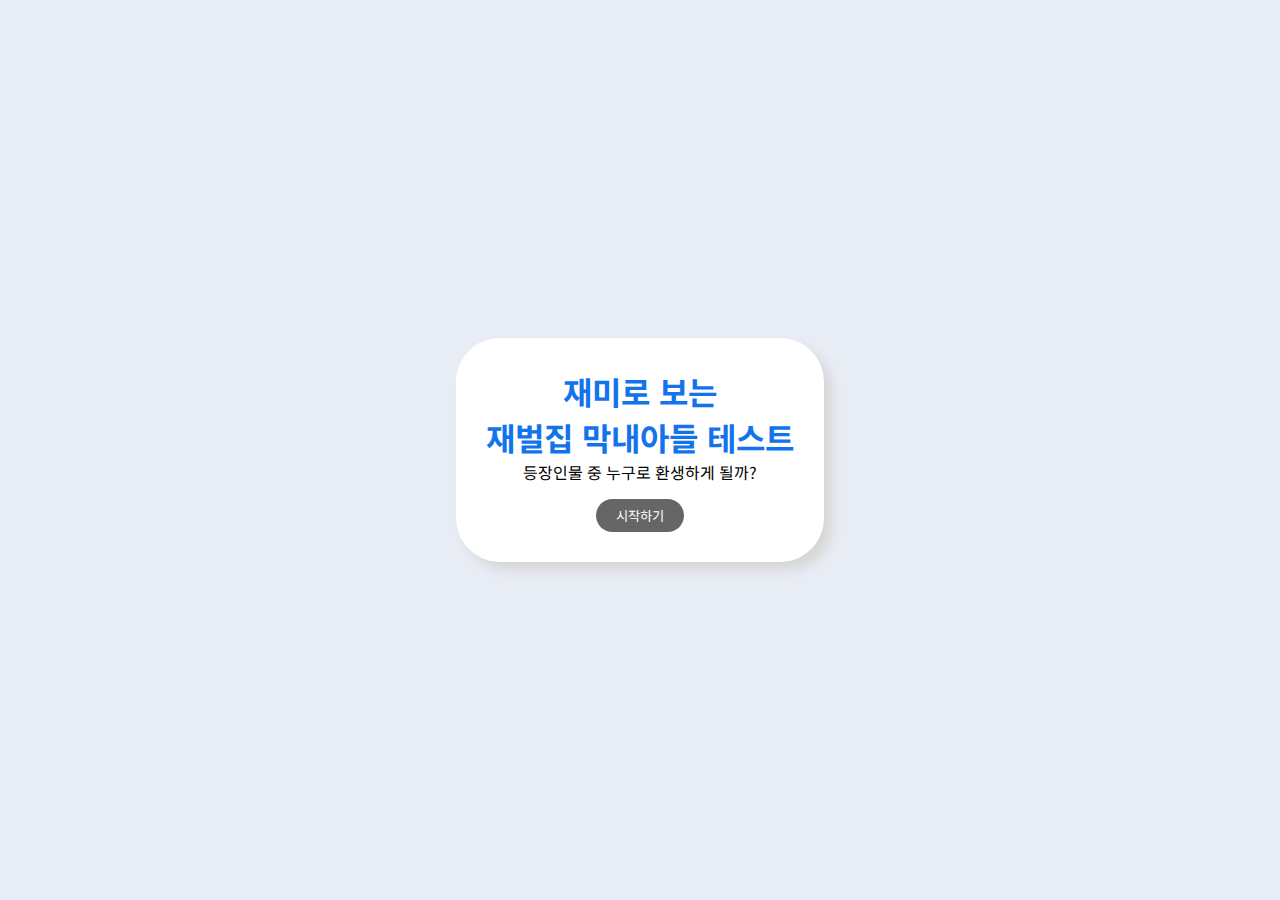
==== index.html @ 8c8dd534 "링크 url 수정" ====
<!DOCTYPE html>
<html lang="ko">

<head>
    <meta charset="UTF-8">
    <meta http-equiv="X-UA-Compatible" content="IE=edge">
    <meta name="viewport" content="width=device-width, initial-scale=1.0">
    <link rel="stylesheet" href="css/index.css">
    <link rel="preconnect" href="https://fonts.googleapis.com">
    <link rel="preconnect" href="https://fonts.gstatic.com" crossorigin>
    <link href="https://fonts.googleapis.com/css2?family=Noto+Sans+KR:wght@100;300;400;500;700;900&display=swap"
        rel="stylesheet">
    <title>재벌집 막내아들 - 만약에 내가 환생한다면 누구로?</title>
</head>

<body>
    <section id="main">
        <div class="container">
            <h1>재미로 보는</h1>
            <h1>재벌집 막내아들 테스트</h1>
            <p>등장인물 중 누구로 환생하게 될까?</p>
            <button onclick="begin()">시작하기</button>
        </div>
    </section>
    <section id="qna" style="display: none">
        <div class="container">
            <h1 id="quesqion"></h1>
            <div id="answer_box">
            </div>
            <div class="status">
                <div class="status_bar"></div>
            </div>
        </div>
    </section>
    <section id="result" style="display: none">
        <div class="container">
            <h1>나의 환생은?</h1>
            <h2 class="result_name"></h2>
            <div class="result_img"></div>
            <p class="result_desc"></p>
            <div class="btn_wrap">
                <button onclick="setShare()">공유하기</button>
                <button onclick="reFrash()">다시하기</button>
            </div>
        </div>
    </section>
    <script src="https://developers.kakao.com/sdk/js/kakao.js"></script>
    <script>

        function reFrash(){
            location.href = 'https://wihyanghoon.github.io/toy-project_mbti/'
        }
    </script>
    <script src="js/data.js"></script>
    <script src="js/start.js"></script>
    <script src="js/share.js"></script>
</body>

</html>
---- css/index.css ----
* {
    margin: 0;
    padding: 0;
    word-break: keep-all;
    font-family: 'Noto Sans KR', sans-serif;
}

@import url('https://fonts.googleapis.com/css2?family=Noto+Sans+KR:wght@100;300;400;500;700;900&display=swap');

body {
    max-width: 100vw;
    height: 100vh;
    display: flex;
    align-items: center;
    background-color: #e8ecf4;
}

#main {
    display: flex;
    flex-direction: column;
    align-items: center;
    border-radius: 44px;
    margin: 0 auto;
    background-color: #fff;
    box-shadow: 8px 8px 11px #d7d7d7;
    text-align: center;
}

#main h1 {
    color: #1373eb;
}

#main button {
    background-color: #666666;
    border: none;
    color: #fff;
    border-radius: 20px;
    padding: 7px 20px 7px 20px;
    cursor: pointer;
    margin-top: 15px;
}

#main button:hover {
    background-color: #1373eb;
    transition: 0.3s;
}

#qna {
    display: flex;
    flex-direction: column;
    align-items: center;
    border-radius: 44px;
    margin: 0 auto;
    background-color: #fff;
    box-shadow: 8px 8px 11px #d7d7d7;
}

.container {
    position: relative;
    padding: 30px;
    box-sizing: border-box;
}

#qna h1 {
    text-align: left;
    font-size: 32px;
    line-height: 48px;
}

#qna #answer_box {
    margin-top: 45px;
}

#qna button {
    font-size: 16px;
    text-align: left;
    border: none;
    background-color: #f2f2f2;
    color: #666666;
    padding: 10px 20px;
    border-radius: 10px;
    display: block;
    cursor: pointer;
    margin-top: 15px;
}

#qna button:hover {
    font-weight: 500;
}


.status {
    width: 100%;
    height: 5px;
    background-color: #f3f3f3;
    border-radius: 5px;
    margin-top: 50px;
}

.status_bar {
    width: 0;
    height: 100%;
    background-color: #1373eb;
    border-radius: 5px;
}

#result{
    display: flex;
    flex-direction: column;
    align-items: center;
    border-radius: 44px;
    margin: 0 auto;
    background-color: #fff;
    box-shadow: 8px 8px 11px #d7d7d7;
}

#result > .container {
    display: flex;
    flex-direction: column;
    align-items: center;
    position: relative;
    padding: 30px;
    box-sizing: border-box;
}

#result h1, h2{
    text-align: center;
}

#result p {
    font-size: 16px;
    line-height: 24px;
    color: #666666;
    margin-top:20px;
    max-width: 520px;
}

#result button {
    background-color: #666666;
    border: none;
    color: #fff;
    border-radius: 20px;
    padding: 7px 20px 7px 20px;
    cursor: pointer;
    margin-top: 15px;
}

#result button:hover {
    background-color: #1373eb;
    transition: 0.3s;
}

#result .result_img {
    max-width: 400px;
    height: 400px;
    border-radius: 100%;
    background-color: red;
    overflow: hidden;
    margin-top: 20px;
}

#result img {
    max-width: 450px;
    height: auto;
    display: block;
    margin: 0 auto;
}
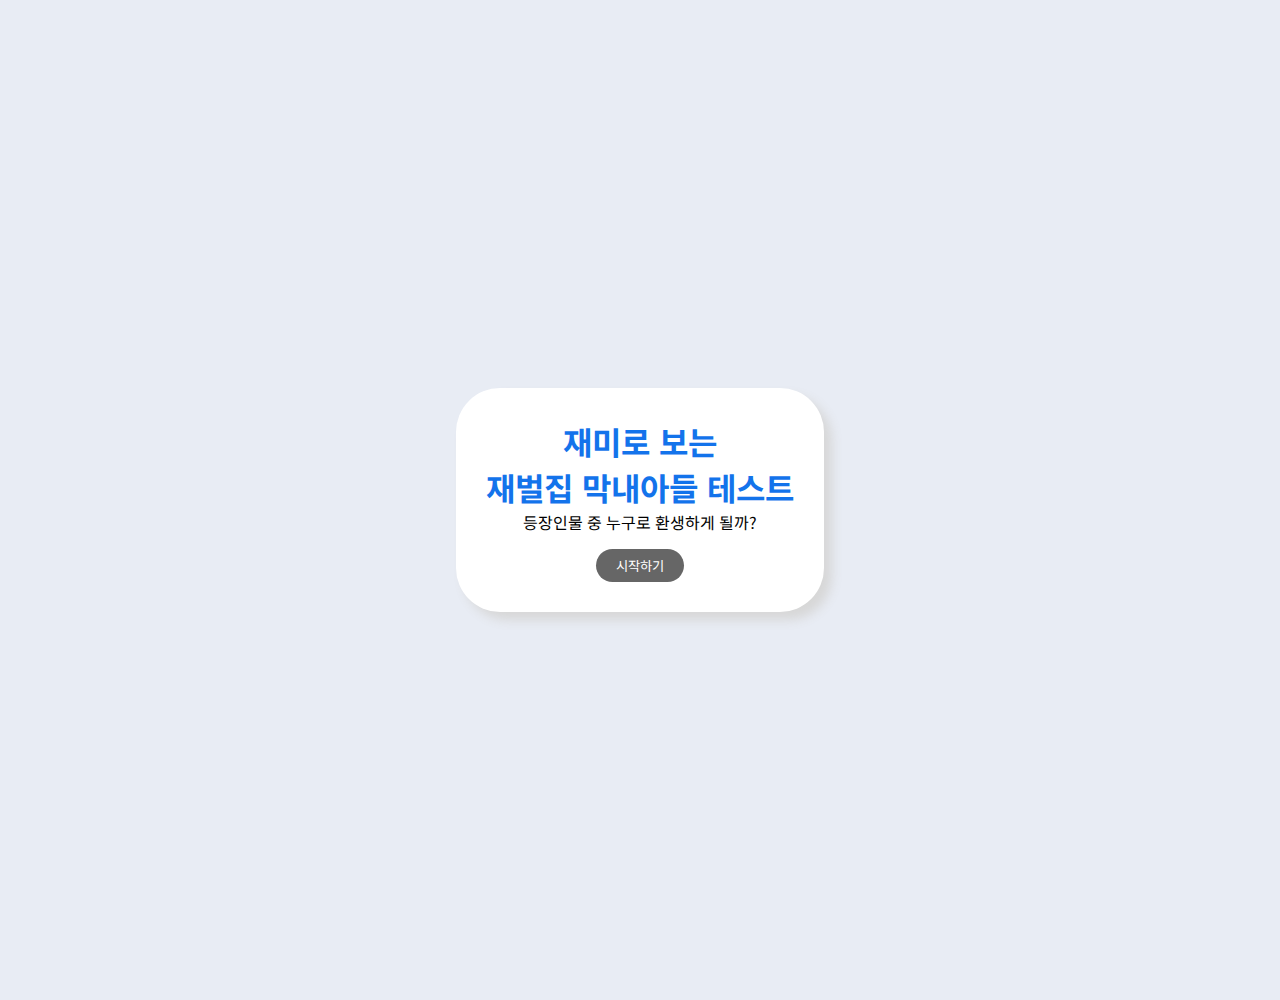
==== commit fb3bc90b: "카카오톡 공유" ====
--- a/index.html
+++ b/index.html
@@ -44,10 +44,14 @@
             </div>
         </div>
     </section>
-    <script src="https://developers.kakao.com/sdk/js/kakao.js"></script>
+    <script src="https://t1.kakaocdn.net/kakao_js_sdk/2.0.1/kakao.min.js"
+        integrity="sha384-eKjgHJ9+vwU/FCSUG3nV1RKFolUXLsc6nLQ2R1tD0t4YFPCvRmkcF8saIfOZNWf/"
+        crossorigin="anonymous"></script>
     <script>
+        Kakao.init('d6f8d49442f2ecc5581a7dc25a69cf90');
+        Kakao.isInitialized();
 
-        function reFrash(){
+        function reFrash() {
             location.href = 'https://wihyanghoon.github.io/toy-project_mbti/'
         }
     </script>
--- a/css/index.css
+++ b/css/index.css
@@ -10,6 +10,7 @@
 body {
     max-width: 100vw;
     height: 100vh;
+    min-height: 1000px;
     display: flex;
     align-items: center;
     background-color: #e8ecf4;
@@ -63,7 +64,7 @@
 
 #qna h1 {
     text-align: left;
-    font-size: 32px;
+    font-size: 2rem;
     line-height: 48px;
 }
 
@@ -72,7 +73,7 @@
 }
 
 #qna button {
-    font-size: 16px;
+    font-size: 1rem;
     text-align: left;
     border: none;
     background-color: #f2f2f2;
@@ -104,7 +105,7 @@
     border-radius: 5px;
 }
 
-#result{
+#result {
     display: flex;
     flex-direction: column;
     align-items: center;
@@ -114,7 +115,7 @@
     box-shadow: 8px 8px 11px #d7d7d7;
 }
 
-#result > .container {
+#result>.container {
     display: flex;
     flex-direction: column;
     align-items: center;
@@ -123,15 +124,16 @@
     box-sizing: border-box;
 }
 
-#result h1, h2{
+#result h1,
+h2 {
     text-align: center;
 }
 
 #result p {
-    font-size: 16px;
+    font-size: 1rem;
     line-height: 24px;
     color: #666666;
-    margin-top:20px;
+    margin-top: 20px;
     max-width: 520px;
 }
 
@@ -152,7 +154,6 @@
 
 #result .result_img {
     max-width: 400px;
-    height: 400px;
     border-radius: 100%;
     background-color: red;
     overflow: hidden;
@@ -161,7 +162,15 @@
 
 #result img {
     max-width: 450px;
+    width: 100%;
     height: auto;
     display: block;
     margin: 0 auto;
+}
+
+@media (max-width: 800px) {
+    #qna h1 {
+        font-size: 1.3rem;
+        line-height: 1.5em;
+    }
 }